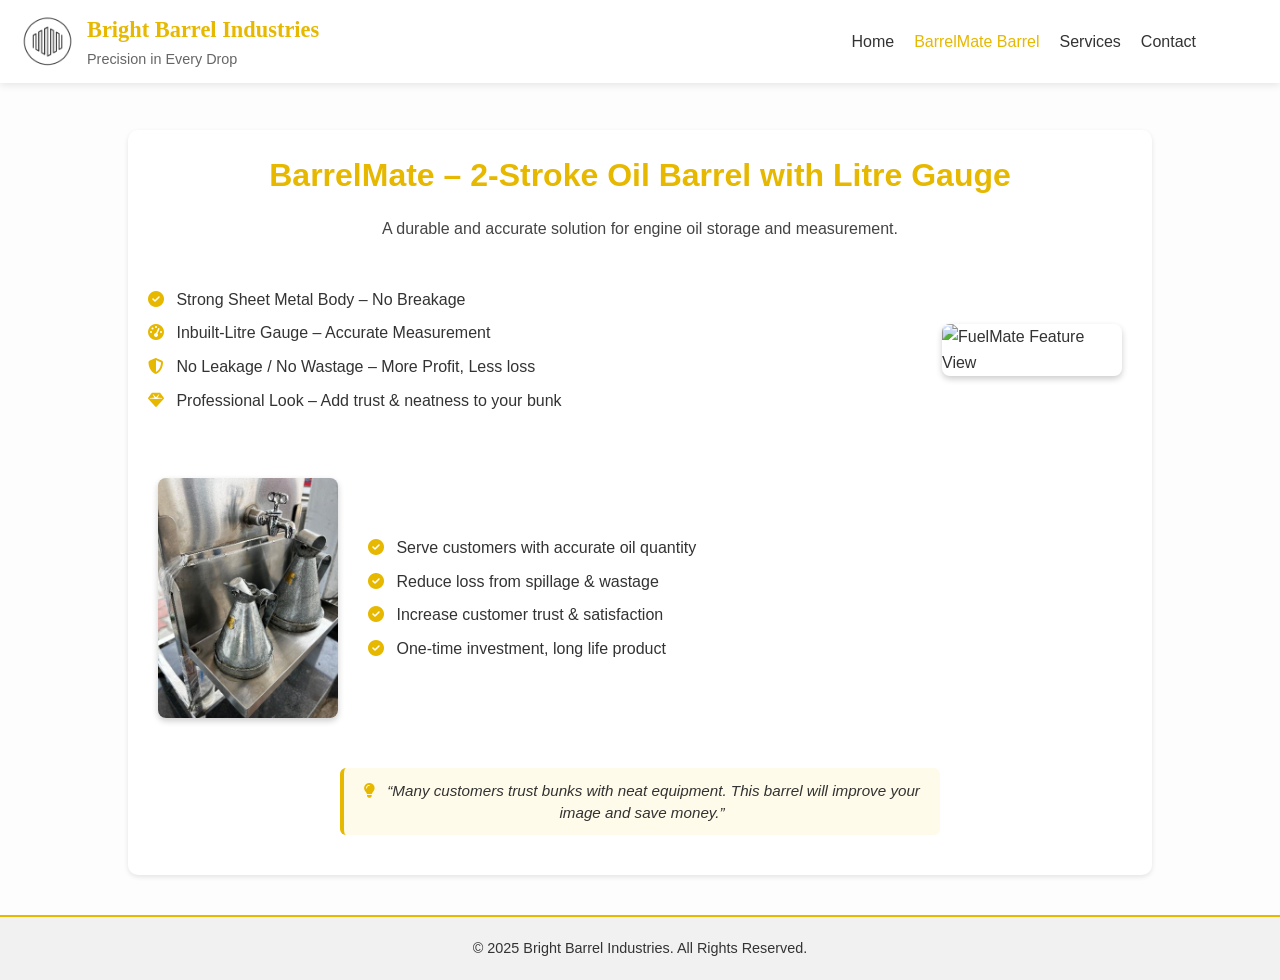
==== product-detail.html @ 17a05114 "First commit" ====
<!DOCTYPE html>
<html lang="en">
<head>
  <meta charset="UTF-8">
  <meta name="viewport" content="width=device-width, initial-scale=1.0">
  <title>BarrelMate Barrel - Bright Barrel Industries</title>
  <link rel="stylesheet" href="style.css">
  <link rel="stylesheet" href="https://cdnjs.cloudflare.com/ajax/libs/font-awesome/6.4.0/css/all.min.css">
  <style>
    .section-flex {
      display: flex;
      align-items: center;
      justify-content: space-between;
      gap: 20px;
      margin: 30px 0;
      flex-wrap: wrap;
    }
    .section-flex img {
      width: 200px;
      height: auto;
      border-radius: 8px;
      box-shadow: 0 3px 6px rgba(0,0,0,0.2);
    }
    .text-block {
      flex: 1;
      min-width: 250px;
    }
    ul {
      list-style: none;
      padding: 0;
    }
    ul li {
      margin: 8px 0;
    }
blockquote {
  font-style: italic;
  background: #fff8e1;
  padding: 15px;
  border-left: 5px solid #e6b800;
  margin-top: 20px;
  border-radius: 5px;
  display: block; /* ensures it goes below */
}


  </style>
</head>
<body>

<!-- Header -->
<header>
  <div class="header-container">
    <div class="header-left">
      <img src="logo.png" alt="Logo">
      <div class="branding">
        <h1>Bright Barrel Industries</h1>
        <p>Precision in Every Drop</p>
      </div>
    </div>

    <div class="hamburger" id="hamburger">
      <span></span>
      <span></span>
      <span></span>
    </div>

    <nav>
      <a href="index.html">Home</a>
      <a href="product-detail.html" class="active">BarrelMate Barrel</a>
      <a href="index.html#services">Services</a>
      <a href="index.html#contact">Contact</a>
    </nav>
  </div>
</header>

<!-- Product Detail Section -->
<section class="product-detail">
  <h2>BarrelMate – 2-Stroke Oil Barrel with Litre Gauge</h2>
  <p>A durable and accurate solution for engine oil storage and measurement.</p>
   <!-- <p class="intro-text">A durable and accurate solution for engine oil storage and measurement.</p> -->

  <!-- Features with image -->
<div class="section-flex">
  <div class="text-block">
    <ul class="features-list">
      <li><i class="fas fa-check-circle"></i> Strong Sheet Metal Body – No Breakage</li>
      <li><i class="fas fa-tachometer-alt"></i> Inbuilt-Litre Gauge –  Accurate Measurement</li>
      <li><i class="fas fa-shield-alt"></i> No Leakage / No Wastage – More Profit, Less loss</li>
      <li><i class="fas fa-gem"></i> Professional Look – Add trust & neatness to your bunk</li>
    </ul>
  </div>
  <div class="image-block">
    <img src="Picture6.jpeg" alt="FuelMate Feature View">
  </div>
</div>
<!-- Specs with image -->
<div class="section-flex reverse">
  <div class="image-block">
    <img src="Picture2.jpg" alt="FuelMate Specification View">
  </div>
<div class="text-block">
  <ul class="specs-list">
    <li><i class="fas fa-check-circle"></i> Serve customers with accurate oil quantity</li>
    <li><i class="fas fa-check-circle"></i> Reduce loss from spillage & wastage</li>
    <li><i class="fas fa-check-circle"></i> Increase customer trust & satisfaction</li>
    <li><i class="fas fa-check-circle"></i> One-time investment, long life product</li>
  </ul>
</div>
</div>


  <!-- Testimonial with thumbnail -->
<blockquote>
  <i class="fas fa-lightbulb" style="color:#e6b800; margin-right:8px;"></i>
  <em>“Many customers trust bunks with neat equipment. This barrel will improve your image and save money.”</em>
</blockquote>
</section>

<!-- Back to Top -->
<button id="backToTop" title="Go to top"><i class="fas fa-arrow-up"></i></button>

<!-- Footer -->
<footer>
  <p>&copy; 2025 Bright Barrel Industries. All Rights Reserved.</p>
</footer>

<script src="script1.js"></script>
</body>
</html>
---- style.css ----
/* =========================
   Global Reset & Base
========================= */
* {
  margin: 0;
  padding: 0;
  box-sizing: border-box;
}

@import url('https://fonts.googleapis.com/css2?family=Playfair+Display:wght@600&family=Lato:wght@400&family=Poppins:wght@400;500;700&display=swap');

body {
  margin: 0;
  font-family: 'Poppins', sans-serif;
  background-color: #fdfdfd;
  color: #333;
  line-height: 1.6;
  padding-top: 90px; /* Push content below fixed header */
}

/* =========================
   Header
========================= */
header {
  position: fixed;
  top: 0;
  left: 0;
  width: 100%;
  z-index: 1000;
  background: #fff;
  color: #333;
  box-shadow: 0 2px 8px rgba(0,0,0,0.1);
  transition: all 0.3s ease;
}

.header-container {
  width: 95%;
  margin: 0;
  display: flex;
  align-items: center;
  justify-content: space-between;
  padding: 12px 20px;
}

header.scrolled {
  box-shadow: 0 4px 12px rgba(0,0,0,0.2);
}
header.scrolled img {
  height: 55px;
}

.header-left {
  display: flex;
  align-items: center;
  gap: 12px;
  flex: 0 1 auto;
  min-width: 0;
}

.header-left img {
  height: 55px;
  width: auto;
  flex-shrink: 0;
}

.branding h1 {
  margin: 0;
  font-size: 1.4rem;
  color: #e6b800;
  font-family: 'Playfair Display', serif;
  font-weight: 600;
  white-space: nowrap;
}

.branding p {
  margin: 0;
  font-size: 0.9rem;
  color: #666;
  font-family: 'Lato', sans-serif;
}

/* =========================
   Navigation
========================= */
nav {
  display: flex;
  gap: 20px;
  margin-left: auto;
}

nav a {
  color: #333;
  text-decoration: none;
  font-weight: 500;
  transition: color 0.3s ease;
  white-space: nowrap;
}
nav a:hover,
nav a.active {
  color: #e6b800;
}

/* Hamburger */
.hamburger {
  display: none;
  flex-direction: column;
  justify-content: space-between;
  width: 24px;
  height: 25px;
  cursor: pointer;
}
.hamburger span {
  display: block;
  height: 4px;
  width: 100%;
  background-color: #e6b800; /* changed to icon color */
  border-radius: 4px;
  transition: all 0.3s ease;
}
.hamburger:hover span {
  background-color: #cc9900;
  transform: scaleX(1.1);
}

/* =========================
   Sections - Reveal Animations
========================= */
section {
  padding: 60px 15%;
  text-align: center;
  opacity: 0;
  transform: translateY(40px);
  transition: all 0.8s ease;
}
section.visible {
  opacity: 1;
  transform: translateY(0);
}
section h2 {
  color: #e6b800;
  font-size: 2rem;
  margin-bottom: 20px;
}
section p {
  color: #444;
  font-size: 1rem;
  text-align: center;
}

/* =========================
   About
========================= */
#about {
  background: url("background.jpeg") no-repeat center center/cover;
  padding: 80px 15%;
  color: #fff;
  position: relative;
}
#about::before {
  content: "";
  position: absolute;
  top: 0; left: 0;
  width: 100%; height: 100%;
  background: rgba(0, 0, 0, 0.5);
  z-index: 0;
}
#about h2,
#about p {
  position: relative;
  z-index: 1;
}
#about h2 { color: #e6b800; }
#about p { color: rgb(234, 230, 230); }

/* =========================
   Products (Grid)
========================= */
.products {
  text-align: center;
  padding: 60px 20px;
}
.product-grid {
  display: grid;
  grid-template-columns: repeat(auto-fit, minmax(250px, 1fr));
  gap: 30px;
  margin-top: 20px;
}
.product-item {
  background: #fff;
  padding: 20px;
  border-radius: 12px;
  box-shadow: 0 4px 12px rgba(0,0,0,0.1);
  text-align: center;
  transition: transform 0.3s ease;
  text-decoration: none;
  color: inherit;
  display: block;
}
.product-item img {
  max-width: 100%;
  height: 180px;
  object-fit: cover;
  border-radius: 8px;
  margin-bottom: 15px;
  transition: transform 0.4s ease;
}
.product-item img:hover {
  transform: translateY(-5px);
  transition: 0.3s ease;
  box-shadow: 0 6px 15px rgba(0,0,0,0.15);
}
.product-item h3 {
  margin-bottom: 10px;
  font-size: 18px;
  color: #333;
}

/* =========================
   Product Detail Page
========================= */
.product-detail {
  width: 80%;
  margin: 40px auto;
  padding: 20px;
  background: #fff;
  border-radius: 10px;
  box-shadow: 0 2px 5px rgba(0,0,0,0.1);
  text-align: left;
}

/* Heading Center + Color */
.product-detail h2 {
  margin-bottom: 15px;
  text-align: center;
  color: #e6b800;
}

/* Remove Bullet Points */
.product-detail ul {
  list-style: none; /* removes bullets */
  margin: 15px 0;
  padding: 0;
}

/* Icon Color */
.product-detail li i {
  color: #e6b800;
  margin-right: 8px;
}

/* Adjust Image Position */
.product-detail img {
  display: block;
  margin: 20px auto 20px 5%; /* move slightly left */
  max-width: 90%;
  border-radius: 8px;
}

.specs {
  margin: 20px 0;
  padding: 15px;
  background: #f9f9f9;
  border-left: 4px solid #e6b800;
}
/* blockquote {
  font-style: italic;
  background: #fff8e1;
  padding: 15px;
  border-left: 5px solid #e6b800;
  margin-top: 20px;
  border-radius: 5px;
} */

blockquote {
  font-style: italic;
  background: #fff8e1;
  padding: 15px;
  border-left: 5px solid #e6b800;
  margin-top: 20px;
  border-radius: 5px;
  display: block; /* ensures it goes below */
}


/* Testimonial Box (Smaller, No Image) */
.product-detail blockquote {
  background: #fffbea;
  padding: 12px 18px;
  border-left: 4px solid #e6b800;
  font-style: italic;
  font-size: 0.95rem;
  line-height: 1.4;
  border-radius: 6px;
  margin: 20px auto;
  max-width: 600px; /* keep it centered & not too wide */
  text-align: center;
}

/* Remove image inside blockquote */
.product-detail blockquote img {
  display: none;
}


/* =========================
   Services
========================= */
.services {
  background: url("sheet-metal-fabrication-services.jpeg") no-repeat center center/cover;
  padding: 80px 10%;
  position: relative;
  overflow: hidden;
}
.services::before {
  content: "";
  position: absolute;
  top: 0; left: 0;
  width: 100%; height: 100%;
  background: rgba(255, 255, 255, 0.2);
  backdrop-filter: blur(8px);
  -webkit-backdrop-filter: blur(8px);
  z-index: 0;
}
.services h2 {
  position: relative;
  z-index: 1;
  font-size: 2rem;
  font-weight: 700;
  color: #e6b800;
  text-align: center;
  margin-bottom: 40px;
  letter-spacing: 2px;
}
.services ul {
  list-style: disc; /* left-aligned bullets */
  padding-left: 20px;
  display: grid;
  grid-template-columns: repeat(auto-fit, minmax(250px, 1fr));
  gap: 20px;
  margin-top: 30px;
  position: relative;
  z-index: 1;
}
.services li {
  background: rgba(255, 255, 255, 0.9);
  backdrop-filter: blur(4px);
  -webkit-backdrop-filter: blur(4px);
  padding: 20px;
  border-radius: 10px;
  border: 1px solid rgba(255, 255, 255, 0.3);
  box-shadow: 0 2px 8px rgba(0,0,0,0.15);
  font-weight: 500;
  transition: transform 0.3s ease, background 0.3s ease, color 0.3s ease;
  text-align: left; /* left align text inside */
}
.services li:hover {
  transform: translateY(-5px);
  background: #e6b800;
  color: #fff;
}



/* =========================
   Contact
========================= */
.contact-section {
  background: linear-gradient(to bottom, #fffdf5, #ffffff);
  padding: 80px 10%;
  border-top: 2px solid #eee;
  text-align: center;
}
.contact-section h2 {
  font-size: 2.5rem;
  color: #e6b800;
  margin-bottom: 50px;
}
.contact-container {
  display: flex;
  flex-wrap: wrap;
  gap: 40px;
  justify-content: center;
  align-items: flex-start;
}
.contact-form {
  flex: 1 1 350px;
  background: #fff;
  padding: 30px;
  border-radius: 15px;
  box-shadow: 0 8px 20px rgba(0, 0, 0, 0.1);
  text-align: left;
}
.contact-form h3 {
  margin-bottom: 20px;
  color: #333;
  border-left: 5px solid #e6b800;
  padding-left: 10px;
}
.contact-form input,
.contact-form textarea {
  width: 95%;
  padding: 14px;
  margin-bottom: 15px;
  border: 1px solid #ccc;
  border-radius: 8px;
  font-size: 1rem;
}
.contact-form input:focus,
.contact-form textarea:focus {
  border-color: #e6b800;
  outline: none;
  box-shadow: 0 0 8px rgba(230, 184, 0, 0.3);
}
.contact-form button {
  background: #e6b800;
  width: 95%;
  color: white;
  padding: 12px 20px;
  border: none;
  border-radius: 6px;
  cursor: pointer;
  font-weight: bold;
  margin: 0 auto;
  display: block;
}
.contact-form button:hover {
  background: #cc9900;
}
.contact-info {
  flex: 1 1 350px;
  background: #fff;
  padding: 30px;
  border-radius: 15px;
  box-shadow: 0 8px 20px rgba(0, 0, 0, 0.1);
  text-align: left;
}
.contact-info h3 {
  margin-bottom: 20px;
  color: #333;
  border-left: 5px solid #e6b800;
  padding-left: 10px;
}
.contact-info p { margin: 12px 0; }
.contact-info a {
  text-decoration: none;
  color: #333;
  transition: color 0.3s ease;
}
.contact-info a:hover { color: #e6b800; }
.contact-info i { margin-right: 8px; color: #e6b800; }


/* =========================
   Back to Top
========================= */
#backToTop {
  position: fixed;
  bottom: 25px;
  right: 25px;
  background: #e6b800;
  color: #fff;
  border: none;
  padding: 12px 15px;
  border-radius: 50%;
  cursor: pointer;
  display: none;
  box-shadow: 0 4px 10px rgba(0,0,0,0.3);
  transition: background 0.3s ease;
  font-size: 18px;
}
#backToTop:hover { background: #cc9900; }

/* =========================
   Footer
========================= */
footer {
  background: #f1f1f1;
  color: #333;
  text-align: center;
  padding: 20px;
  font-size: 0.9rem;
  border-top: 2px solid #e6b800;
  margin-top: 40px;
}

/* =========================
   Responsive
========================= */
@media (max-width: 768px) {
  nav {
    display: none;
    position: absolute;
    top: 70px;
    left: 0;
    width: 100%;
    background: #fff;
    flex-direction: column;
    gap: 15px;
    padding: 15px 20px;
    border-radius: 8px;
    box-shadow: 0 4px 12px rgba(0,0,0,0.2);
    z-index: 999;
  }
  nav.active {
    display: flex;
  }
  .hamburger {
    display: flex;
    order: 1;
  }
  .header-left {
    order: 2;
    margin-left: auto;
  }
  .branding h1 {
    font-size: 1.1rem;
  }
}
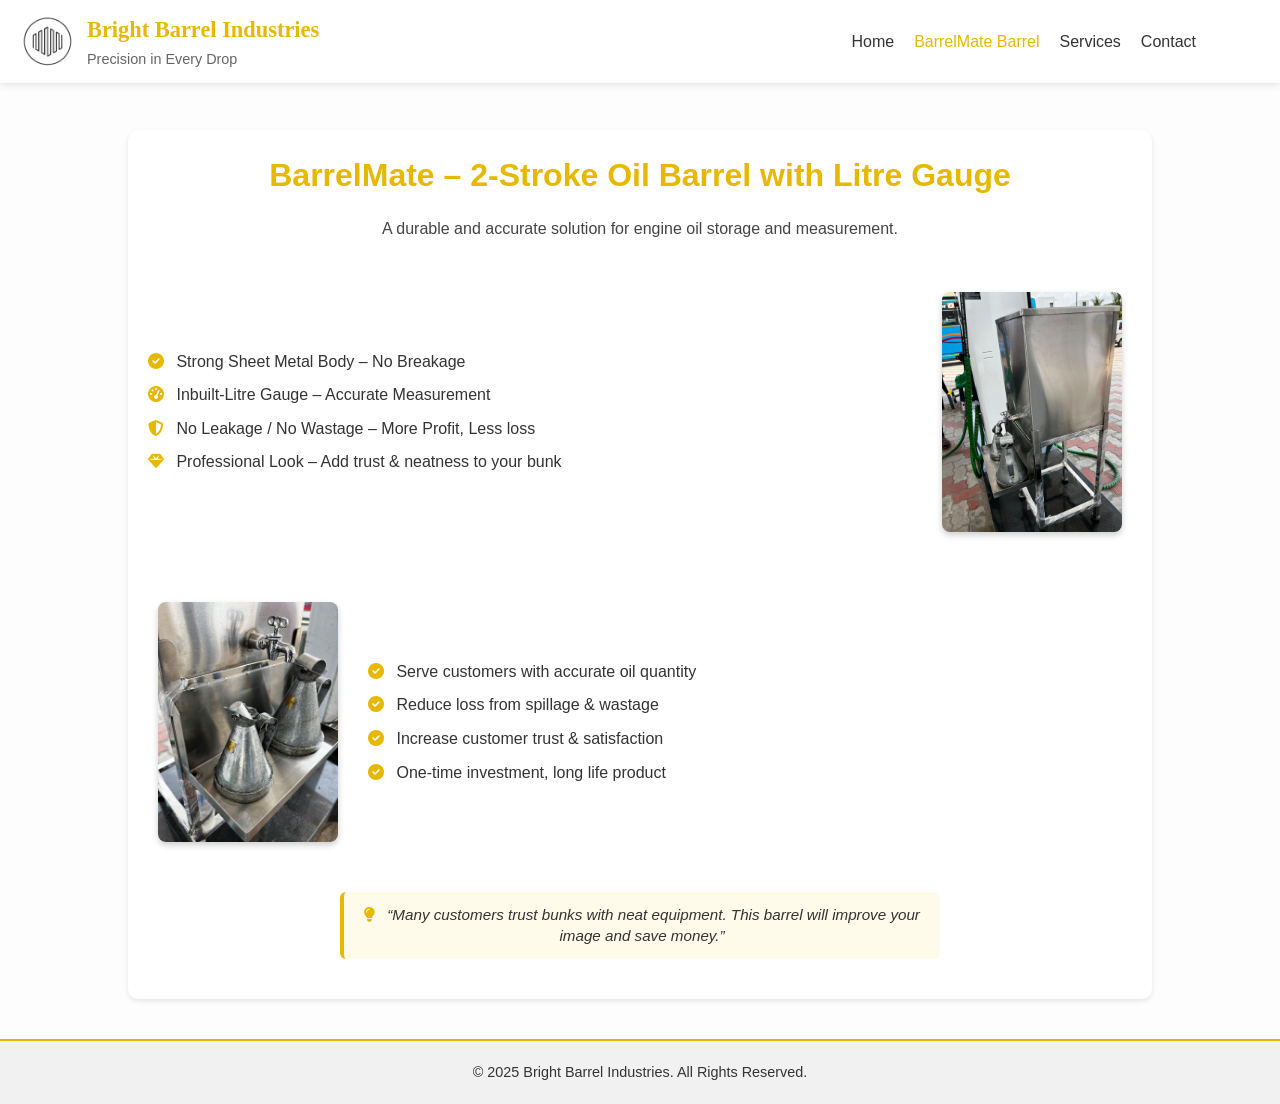
==== commit ae9d0724: "Update product-detail.html" ====
--- a/product-detail.html
+++ b/product-detail.html
@@ -90,7 +90,7 @@
     </ul>
   </div>
   <div class="image-block">
-    <img src="Picture6.jpeg" alt="FuelMate Feature View">
+    <img src="picture6.jpeg" alt="FuelMate Feature View">
   </div>
 </div>
 <!-- Specs with image -->
@@ -127,3 +127,5 @@
 <script src="script1.js"></script>
 </body>
 </html>
+
+
